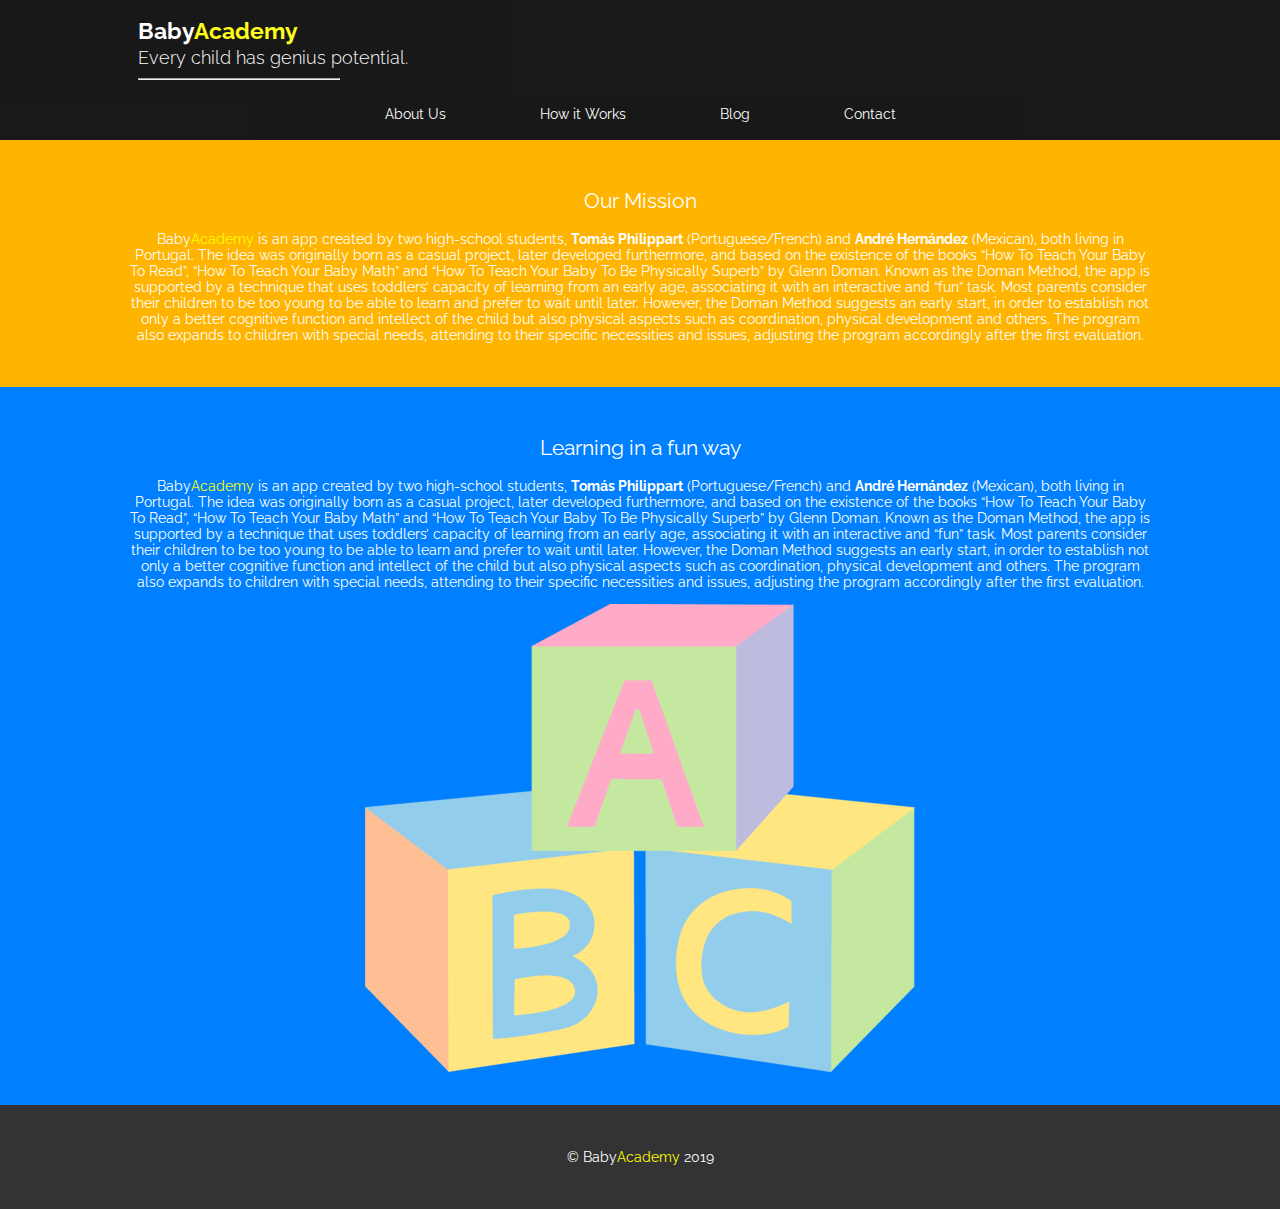
==== about.html @ 00920088 "Added about" ====
<!DOCTYPE html>
<html>

<head>
  <meta name="viewport" content="width=device-width, initial-scale=1.0">
  <meta name="theme-color" content="#1a1a1a" />
  <title> BabyAcademy</title>
  <link href="https://fonts.googleapis.com/css?family=Covered+By+Your+Grace|Raleway:100,500,600,800" rel="stylesheet">
  <link rel="stylesheet" type="text/css" href="./style.css">
  <link rel="shortcut icon" type="image/png" href="./images/favicon.png" />
</head>

<body>

  <header>
    <div class="banner">
      <br>
      <h1 id="title">Baby<a class="yellow">Academy<a> </h1>
      <h2 id="subtitle"> Every child has genius potential. </h2>
      <hr width=200vmin align=left>
    </div>
  </header>

  <nav class="menu" align="center">
    <ul>
      <li id="menu1"><a href=#> About Us </a></li>
      <li id="menu2"><a href=#> How it Works </a></li>
      <li id="menu3"><a href=#> Blog </a></li>
      <li id="menu4"><a href=#> Contact </a></li>
    </ul>
  </nav>

  <div class="info4">
    <h2> Our Mission</h2>
    <p> Baby<a class="yellow">Academy</a> is an app created by two high-school students, <strong>Tomás Philippart</strong> (Portuguese/French) and <strong>André Hernández</strong> (Mexican), both living in Portugal.
The idea was originally born as a casual project, later developed furthermore, and based on the existence of the books “How To Teach Your Baby To Read”, “How To Teach Your Baby Math” and “How To Teach Your Baby To Be Physically Superb” by Glenn Doman.
Known as the Doman Method, the app is supported by a technique that uses toddlers’ capacity of learning from an early age, associating it with an interactive and “fun” task. Most parents consider their children to be too young to be able to learn and prefer to wait until later. However, the Doman Method suggests an early start, in order to establish not only a better cognitive function and intellect of the child but also physical aspects such as coordination, physical development and others.
The program also expands to children with special needs, attending to their specific necessities and issues, adjusting the program accordingly after the first evaluation.
 </p>
  </div>

  <div class="info5">
    <h2> Learning in a fun way</h2>
    <p> Baby<a class="yellow">Academy</a> is an app created by two high-school students, <strong>Tomás Philippart</strong> (Portuguese/French) and <strong>André Hernández</strong> (Mexican), both living in Portugal.
The idea was originally born as a casual project, later developed furthermore, and based on the existence of the books “How To Teach Your Baby To Read”, “How To Teach Your Baby Math” and “How To Teach Your Baby To Be Physically Superb” by Glenn Doman.
Known as the Doman Method, the app is supported by a technique that uses toddlers’ capacity of learning from an early age, associating it with an interactive and “fun” task. Most parents consider their children to be too young to be able to learn and prefer to wait until later. However, the Doman Method suggests an early start, in order to establish not only a better cognitive function and intellect of the child but also physical aspects such as coordination, physical development and others.
The program also expands to children with special needs, attending to their specific necessities and issues, adjusting the program accordingly after the first evaluation.
 </p>
    <img src="./images/babyblocks.png">
  </div>


</body>

<footer>
  <div class="footer">
    <p>&copy; Baby<a class="yellow">Academy</a> 2019</p>
  </div>
</footer>

</html>
---- style.css ----
html {
  scroll-behavior: smooth;
}

body {
  font-family: 'Raleway', sans-serif;
  margin: 0;
  font-size: calc(9px + (16 - 9) * ((100vw - 300px) / (1600 - 300)));
  color: White;
}

header {
  padding-top: 10px;
  background: Black;
  opacity: 0.9;
  padding: 10px;
}

.banner {
  padding-left: 10vw;
  position: relative;
}

.banner hr {
  margin-top: 2vmin;
}

.banner a {
  text-decoration: none;
}

#title {
  font-size: calc(14px + (26 - 14) * ((100vw - 300px) / (1600 - 300)));
  color: white;
  font-weight: 700;
  line-height: .2em;
  display: inline;
}

.yellow {
  color: yellow;
}

#subtitle {
  font-size: calc(10px + (20 - 10) * ((100vw - 300px) / (1600 - 300)));
  color: White;
  line-height: .2em;
  font-weight: 300;
}

.menu {
  position: relative;
}

#menu1 {
  margin-right: 10vmin;
}

#menu2 {
  margin-right: 10vmin;
}

#menu3 {
  margin-right: 10vmin;
}

nav {
  display: flex;
  justify-content: center;
  background: Black;
  opacity: 0.9;
  padding-bottom: 2vmin;
  padding-top: 1vmin;
}

nav ul {
  margin: 0;
  padding: 0;
  list-style: none;
}

nav li {
  display: inline-block;
  font-size: calc(9px + (16 - 9) * ((100vw - 300px) / (1600 - 300)));
}

nav a {
  color: white;
  text-decoration: none;
}

nav a:hover {
  color: Gray;
}

nav a:active {
  color: yellow;
}

.get-started {
  background: url(./images/yellow.jpg);
  background-repeat: no-repeat;
  background-size: cover;
  height: 40vmax;
  position: relative;
  text-align: center;
}

.get-started .button {
  color: white;
  font-size: 3vmin;
  font-weight: 500;
  -webkit-transition-duration: 0.7s;
  transition-duration: 0.7s;
  padding-top: 25%;
  text-align: center;
  display: inline-block;
  padding: 15px 32px;
  background-color: rgba(0, 0, 0, 0.6);
  border-radius: 50px;
}

.get-started .button:hover {
  background-color: rgba(0, 0, 0, 0.8);
  font-weight: 600;
  color: red;
}

.get-started .button a {
  text-decoration: none;
}

h2, h2 a {
  color: white;
  font-weight: 400;
}

.get-started h2 {
  padding-left: 5%;
  padding-right: 5%;
  padding-top: 10%;
}

.info1 {
  background-color: rgba(0, 0, 0, 0.9);
  padding: 30px 0px;
  text-align: center;
}

.info1 p {
  padding-left: 10%;
  padding-right: 10%;
}

.info1 h2 {
  color: white;
}

.info1 img {
  width: 10vmax;
  display: inline-block;
  opacity: 0.7;
}

.info2 {
  background-color: rgba(0, 0, 0, 0.8);
  padding: 30px 0px;
  text-align: center;
}

.info2 p {
  padding-left: 10%;
  padding-right: 10%;
}

.info2 h2 {
  color: white;
}

.info2 img {
  width: 10vmax;
  display: inline-block;
}

.info3 {
  background-color: rgba(0, 0, 0, 0.9);
  padding: 30px 0px;
  text-align: center;
}

.info3 td {
  padding-left: 10%;
  padding-right: 10%;
}

.info3 h2 {
  color: white;
}

.info3 th {
  color: white;
  font-weight: 400;
  font-size: calc(14px + (25 - 14) * ((100vw - 300px) / (1600 - 300)));
}

.info3 td {
  font-weight: 300;
  text-align: center;
  font-size: calc(10px + (20 - 10) * ((100vw - 300px) / (1600 - 300)));
}

.info3 img {
  width: 10vmax;
  display: inline-block;
}

.footer {
  background-color: rgba(0, 0, 0, 0.8);
  padding: 30px 0px;
  text-align: center;
}

.footer p {
  padding-left: 10%;
  padding-right: 10%;
}

.info4 {
  background-color: #ffb400;
  padding: 30px 0px;
  text-align: center;
}

.info4 h2 {
  color: white;
}

.info4 p {
  padding-left: 10%;
  padding-right: 10%;
}

.info5 {
  background-color: #007FFF;
  padding: 30px 0px;
  text-align: center;
}

.info5 h2 {
  color: white;
}

.info5 p {
  padding-left: 10%;
  padding-right: 10%;
}
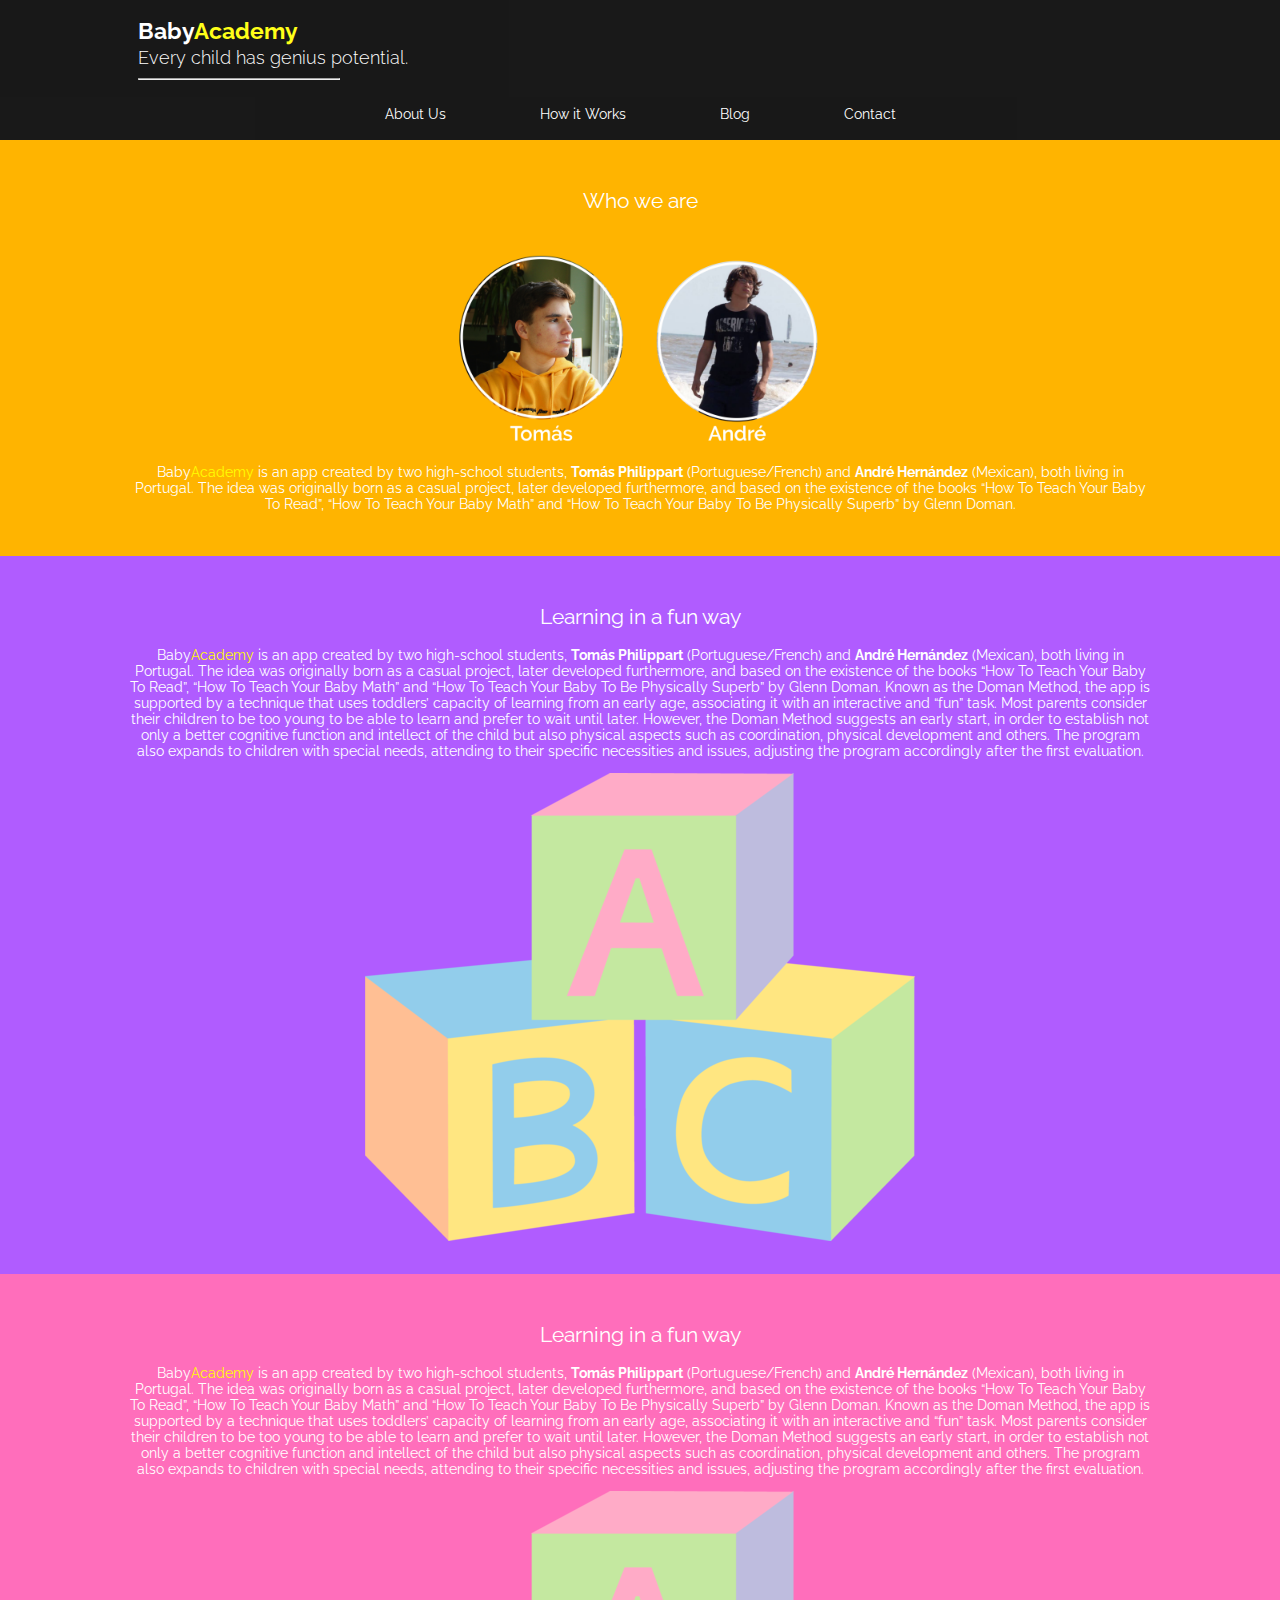
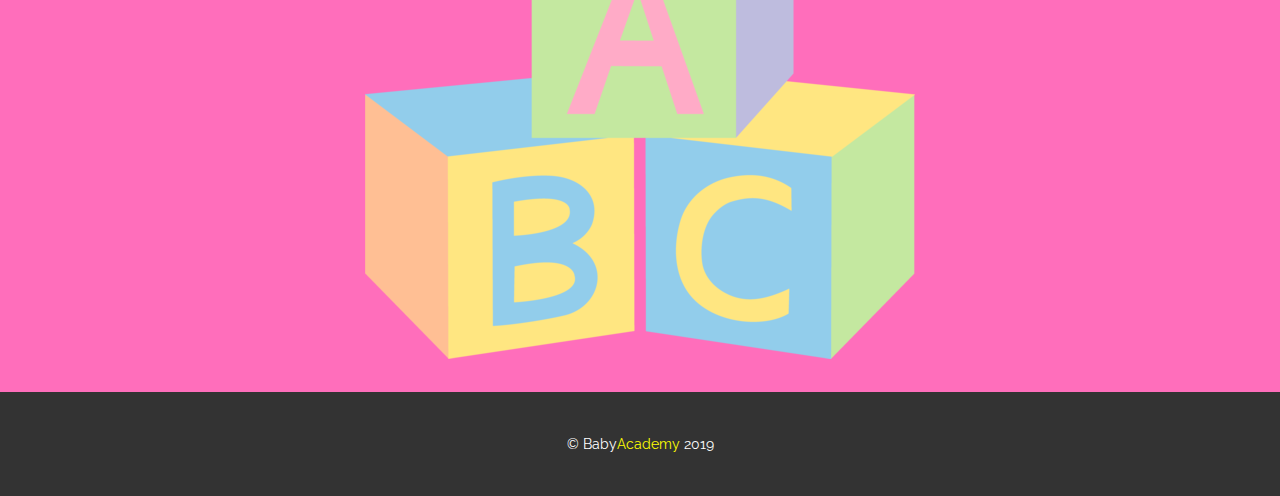
==== commit c7df98a5: "Changes to about page" ====
--- a/about.html
+++ b/about.html
@@ -23,7 +23,7 @@
 
   <nav class="menu" align="center">
     <ul>
-      <li id="menu1"><a href=#> About Us </a></li>
+      <li id="menu1" class="active"><a href=#> About Us </a></li>
       <li id="menu2"><a href=#> How it Works </a></li>
       <li id="menu3"><a href=#> Blog </a></li>
       <li id="menu4"><a href=#> Contact </a></li>
@@ -31,15 +31,24 @@
   </nav>
 
   <div class="info4">
-    <h2> Our Mission</h2>
+    <h2> Who we are</h2>
+    <img src="./images/founders.png">
+    <p> Baby<a class="yellow">Academy</a> is an app created by two high-school students, <strong>Tomás Philippart</strong> (Portuguese/French) and <strong>André Hernández</strong> (Mexican), both living in Portugal.
+The idea was originally born as a casual project, later developed furthermore, and based on the existence of the books “How To Teach Your Baby To Read”, “How To Teach Your Baby Math” and “How To Teach Your Baby To Be Physically Superb” by Glenn Doman.
+    
+  </div>
+
+  <div class="info5">
+    <h2> Learning in a fun way</h2>
     <p> Baby<a class="yellow">Academy</a> is an app created by two high-school students, <strong>Tomás Philippart</strong> (Portuguese/French) and <strong>André Hernández</strong> (Mexican), both living in Portugal.
 The idea was originally born as a casual project, later developed furthermore, and based on the existence of the books “How To Teach Your Baby To Read”, “How To Teach Your Baby Math” and “How To Teach Your Baby To Be Physically Superb” by Glenn Doman.
 Known as the Doman Method, the app is supported by a technique that uses toddlers’ capacity of learning from an early age, associating it with an interactive and “fun” task. Most parents consider their children to be too young to be able to learn and prefer to wait until later. However, the Doman Method suggests an early start, in order to establish not only a better cognitive function and intellect of the child but also physical aspects such as coordination, physical development and others.
 The program also expands to children with special needs, attending to their specific necessities and issues, adjusting the program accordingly after the first evaluation.
  </p>
+    <img src="./images/babyblocks.png">
   </div>
 
-  <div class="info5">
+  <div class="info6">
     <h2> Learning in a fun way</h2>
     <p> Baby<a class="yellow">Academy</a> is an app created by two high-school students, <strong>Tomás Philippart</strong> (Portuguese/French) and <strong>André Hernández</strong> (Mexican), both living in Portugal.
 The idea was originally born as a casual project, later developed furthermore, and based on the existence of the books “How To Teach Your Baby To Read”, “How To Teach Your Baby Math” and “How To Teach Your Baby To Be Physically Superb” by Glenn Doman.
--- a/style.css
+++ b/style.css
@@ -93,7 +93,7 @@
   color: Gray;
 }
 
-nav a:active {
+.menu .active {
   color: yellow;
 }
 
@@ -159,7 +159,6 @@
 .info1 img {
   width: 10vmax;
   display: inline-block;
-  opacity: 0.7;
 }
 
 .info2 {
@@ -240,8 +239,12 @@
   padding-right: 10%;
 }
 
+.info4 img {
+  width: 30vmax;
+}
+
 .info5 {
-  background-color: #007FFF;
+  background-color: #b05cff;
   padding: 30px 0px;
   text-align: center;
 }
@@ -254,3 +257,19 @@
   padding-left: 10%;
   padding-right: 10%;
 }
+
+
+.info6 {
+  background-color: #ff6ebb;
+  padding: 30px 0px;
+  text-align: center;
+}
+
+.info6 h2 {
+  color: white;
+}
+
+.info6 p {
+  padding-left: 10%;
+  padding-right: 10%;
+}
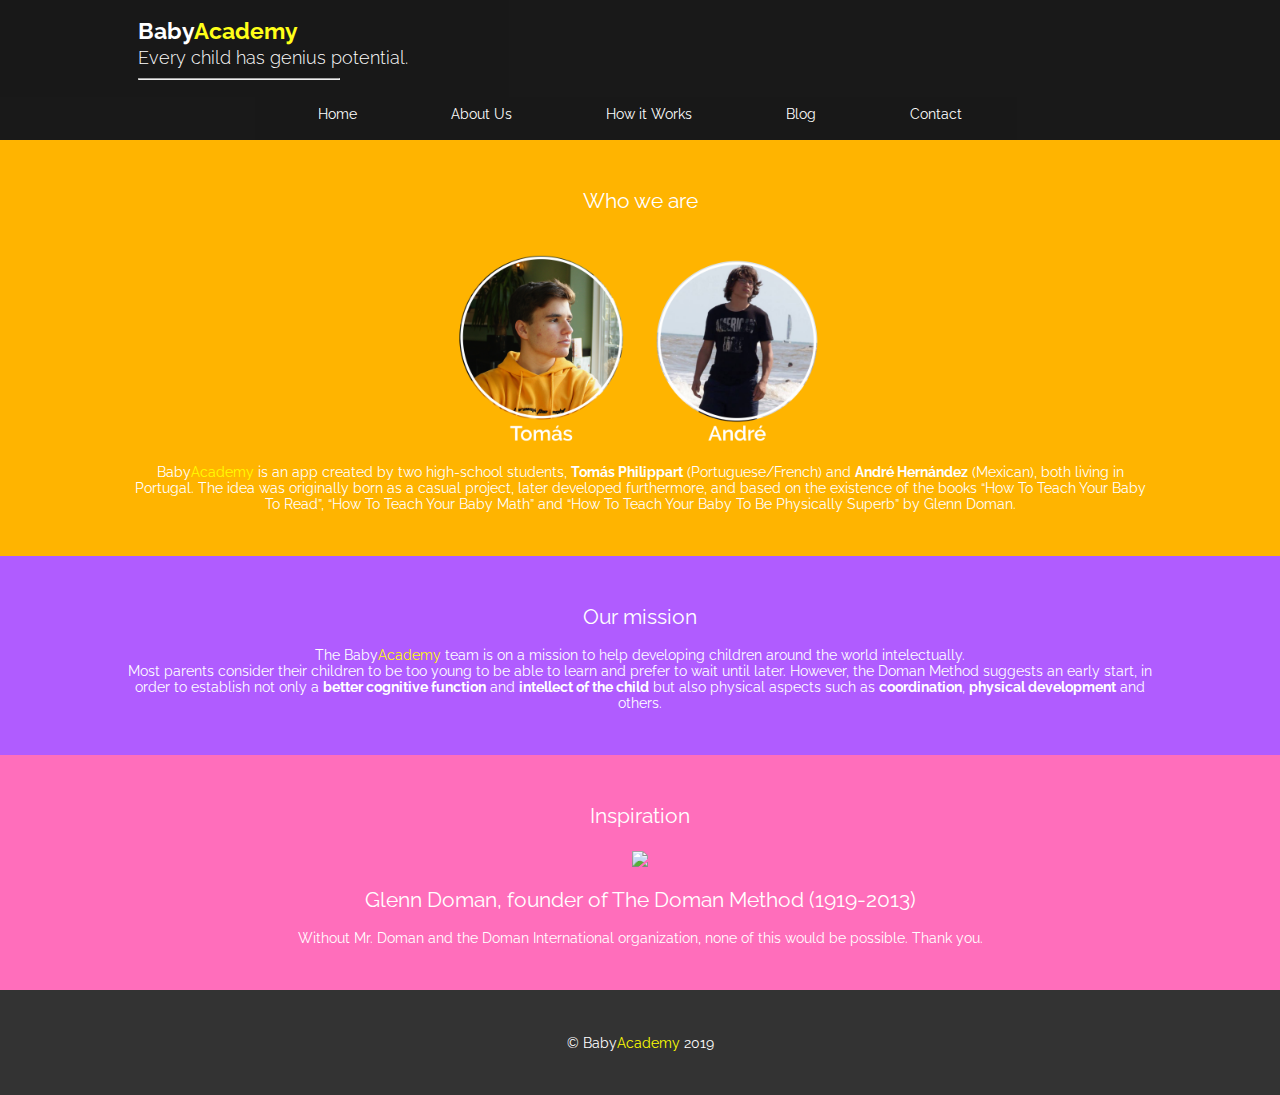
==== commit f7d7abee: "Removed link" ====
--- a/about.html
+++ b/about.html
@@ -15,7 +15,7 @@
   <header>
     <div class="banner">
       <br>
-      <h1 id="title">Baby<a class="yellow">Academy<a> </h1>
+      <h1 id="title">Baby<a class="yellow">Academy</a> </h1>
       <h2 id="subtitle"> Every child has genius potential. </h2>
       <hr width=200vmin align=left>
     </div>
@@ -23,8 +23,9 @@
 
   <nav class="menu" align="center">
     <ul>
-      <li id="menu1" class="active"><a href=#> About Us </a></li>
-      <li id="menu2"><a href=#> How it Works </a></li>
+      <li id="menu0"><a href=index.html> Home </a></li>
+      <li id="menu1" class="yellow"><a href=about.html> About Us </a></li>
+      <li id="menu2"><a href=howitworks.html> How it Works </a></li>
       <li id="menu3"><a href=#> Blog </a></li>
       <li id="menu4"><a href=#> Contact </a></li>
     </ul>
@@ -35,27 +36,21 @@
     <img src="./images/founders.png">
     <p> Baby<a class="yellow">Academy</a> is an app created by two high-school students, <strong>Tomás Philippart</strong> (Portuguese/French) and <strong>André Hernández</strong> (Mexican), both living in Portugal.
 The idea was originally born as a casual project, later developed furthermore, and based on the existence of the books “How To Teach Your Baby To Read”, “How To Teach Your Baby Math” and “How To Teach Your Baby To Be Physically Superb” by Glenn Doman.
-    
+
   </div>
 
   <div class="info5">
-    <h2> Learning in a fun way</h2>
-    <p> Baby<a class="yellow">Academy</a> is an app created by two high-school students, <strong>Tomás Philippart</strong> (Portuguese/French) and <strong>André Hernández</strong> (Mexican), both living in Portugal.
-The idea was originally born as a casual project, later developed furthermore, and based on the existence of the books “How To Teach Your Baby To Read”, “How To Teach Your Baby Math” and “How To Teach Your Baby To Be Physically Superb” by Glenn Doman.
-Known as the Doman Method, the app is supported by a technique that uses toddlers’ capacity of learning from an early age, associating it with an interactive and “fun” task. Most parents consider their children to be too young to be able to learn and prefer to wait until later. However, the Doman Method suggests an early start, in order to establish not only a better cognitive function and intellect of the child but also physical aspects such as coordination, physical development and others.
-The program also expands to children with special needs, attending to their specific necessities and issues, adjusting the program accordingly after the first evaluation.
- </p>
-    <img src="./images/babyblocks.png">
+    <h2> Our mission</h2>
+    <p> The Baby<a class="yellow">Academy</a> team is on a mission to help developing children around the world intelectually. <br>
+      Most parents consider their children to be too young to be able to learn and prefer to wait until later. However, the Doman Method suggests an early start, in order to establish not only a <strong>better cognitive function</strong> and <strong>intellect of the child</strong> but also physical aspects such as <strong>coordination</strong>, <strong>physical development</strong> and others.
+    </p>
   </div>
 
   <div class="info6">
-    <h2> Learning in a fun way</h2>
-    <p> Baby<a class="yellow">Academy</a> is an app created by two high-school students, <strong>Tomás Philippart</strong> (Portuguese/French) and <strong>André Hernández</strong> (Mexican), both living in Portugal.
-The idea was originally born as a casual project, later developed furthermore, and based on the existence of the books “How To Teach Your Baby To Read”, “How To Teach Your Baby Math” and “How To Teach Your Baby To Be Physically Superb” by Glenn Doman.
-Known as the Doman Method, the app is supported by a technique that uses toddlers’ capacity of learning from an early age, associating it with an interactive and “fun” task. Most parents consider their children to be too young to be able to learn and prefer to wait until later. However, the Doman Method suggests an early start, in order to establish not only a better cognitive function and intellect of the child but also physical aspects such as coordination, physical development and others.
-The program also expands to children with special needs, attending to their specific necessities and issues, adjusting the program accordingly after the first evaluation.
- </p>
-    <img src="./images/babyblocks.png">
+    <h2> Inspiration</h2>
+    <img src="./images/glenn_doman.png">
+    <h2> Glenn Doman, founder of The Doman Method (1919-2013)</h2>
+    <p> Without Mr. Doman and the Doman International organization, none of this would be possible. Thank you.
   </div>
 
 
--- a/style.css
+++ b/style.css
@@ -25,10 +25,6 @@
   margin-top: 2vmin;
 }
 
-.banner a {
-  text-decoration: none;
-}
-
 #title {
   font-size: calc(14px + (26 - 14) * ((100vw - 300px) / (1600 - 300)));
   color: white;
@@ -37,13 +33,17 @@
   display: inline;
 }
 
+#title a {
+  text-decoration: none
+}
+
 .yellow {
   color: yellow;
 }
 
 #subtitle {
   font-size: calc(10px + (20 - 10) * ((100vw - 300px) / (1600 - 300)));
-  color: White;
+  color: white;
   line-height: .2em;
   font-weight: 300;
 }
@@ -52,6 +52,10 @@
   position: relative;
 }
 
+#menu0 {
+  margin-right: 10vmin;
+}
+
 #menu1 {
   margin-right: 10vmin;
 }
@@ -64,7 +68,7 @@
   margin-right: 10vmin;
 }
 
-nav {
+.menu {
   display: flex;
   justify-content: center;
   background: Black;
@@ -73,13 +77,16 @@
   padding-top: 1vmin;
 }
 
-nav ul {
+.menu ul {
   margin: 0;
   padding: 0;
   list-style: none;
-}
-
-nav li {
+  text-align: center;
+  display:inline-block;
+  vertical-align:top;
+}
+
+.menu li {
   display: inline-block;
   font-size: calc(9px + (16 - 9) * ((100vw - 300px) / (1600 - 300)));
 }
@@ -93,7 +100,8 @@
   color: Gray;
 }
 
-.menu .active {
+
+nav a:active {
   color: yellow;
 }
 
@@ -143,7 +151,7 @@
 
 .info1 {
   background-color: rgba(0, 0, 0, 0.9);
-  padding: 30px 0px;
+  padding: 30px 0;
   text-align: center;
 }
 
@@ -163,7 +171,7 @@
 
 .info2 {
   background-color: rgba(0, 0, 0, 0.8);
-  padding: 30px 0px;
+  padding: 30px 0;
   text-align: center;
 }
 
@@ -183,7 +191,7 @@
 
 .info3 {
   background-color: rgba(0, 0, 0, 0.9);
-  padding: 30px 0px;
+  padding: 30px 0;
   text-align: center;
 }
 
@@ -215,7 +223,7 @@
 
 .footer {
   background-color: rgba(0, 0, 0, 0.8);
-  padding: 30px 0px;
+  padding: 30px 0;
   text-align: center;
 }
 
@@ -226,10 +234,17 @@
 
 .info4 {
   background-color: #ffb400;
-  padding: 30px 0px;
-  text-align: center;
-}
-
+  padding: 30px 0;
+  text-align: center;
+}
+
+.info7 .fundamentals {
+  background-color: inherit;
+}
+
+.info7 .fundamentals li {
+  list-style: none;
+}
 .info4 h2 {
   color: white;
 }
@@ -245,7 +260,7 @@
 
 .info5 {
   background-color: #b05cff;
-  padding: 30px 0px;
+  padding: 30px 0;
   text-align: center;
 }
 
@@ -261,15 +276,44 @@
 
 .info6 {
   background-color: #ff6ebb;
-  padding: 30px 0px;
+  padding: 30px 0;
   text-align: center;
 }
 
 .info6 h2 {
   color: white;
+  padding-left:5%;
+  padding-right:5%;
 }
 
 .info6 p {
   padding-left: 10%;
   padding-right: 10%;
 }
+
+.info6 img {
+  padding-top: 5px;
+  width: 20vmax;
+}
+
+.info7 {
+  background-color: #ffb400;
+  padding: 30px 0;
+  text-align: center;
+}
+
+.info7 .fundamentals {
+  background-color: inherit;
+}
+
+.info7 .fundamentals li {
+  list-style: none;
+}
+.info7 h2 {
+  color: white;
+}
+
+.info7 p {
+  padding-left: 10%;
+  padding-right: 10%;
+}
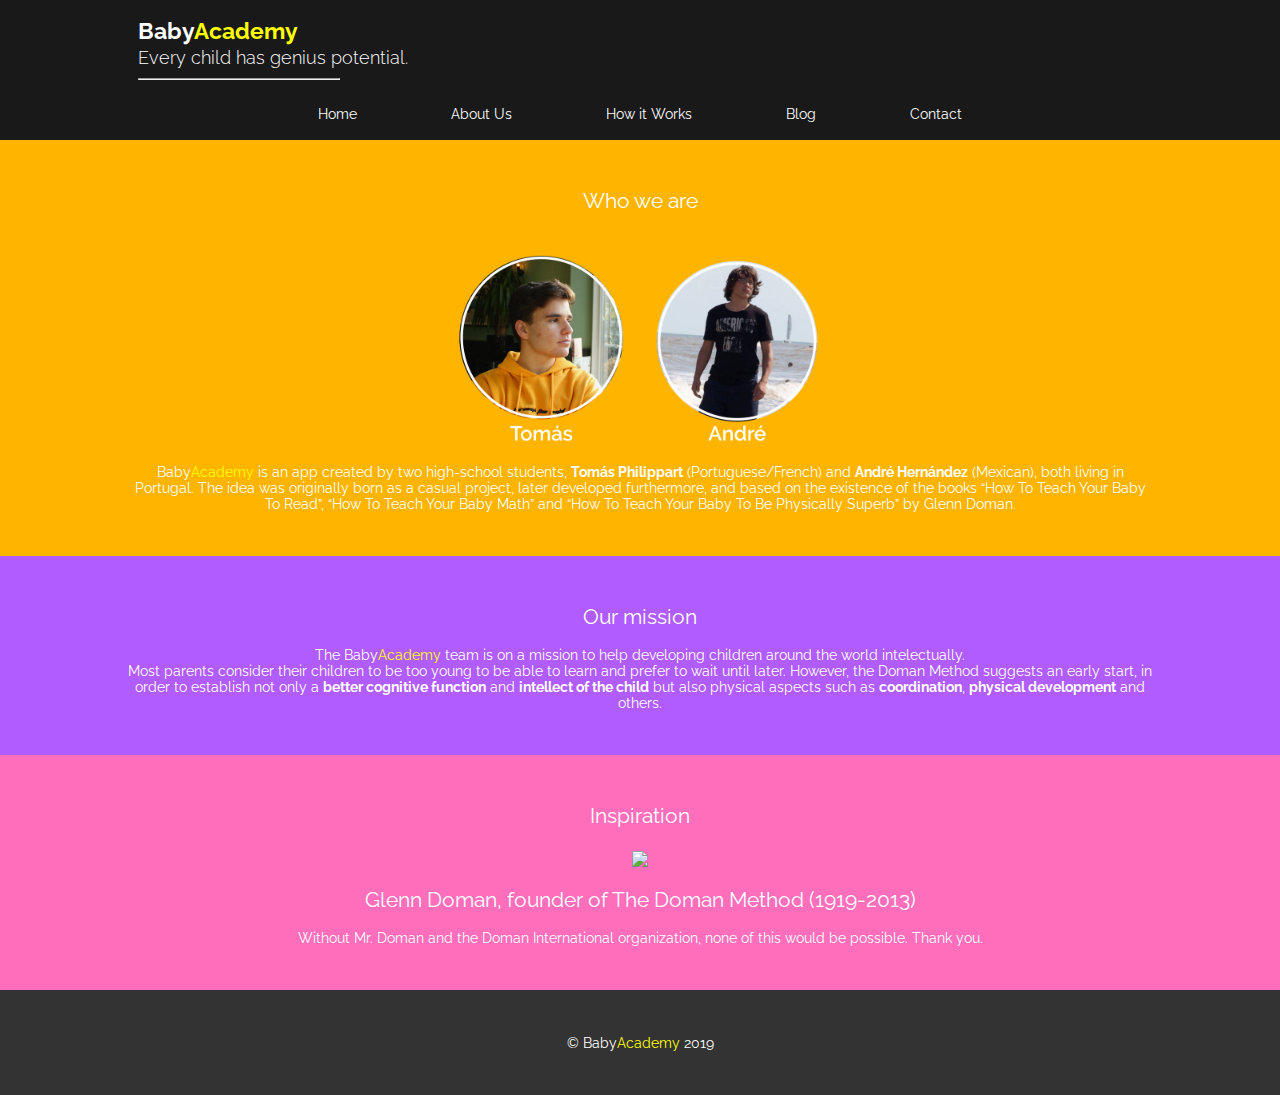
==== commit 805736de: "Added small new features" ====
--- a/about.html
+++ b/about.html
@@ -1,13 +1,14 @@
 <!DOCTYPE html>
-<html>
+<html lang="en">
 
 <head>
   <meta name="viewport" content="width=device-width, initial-scale=1.0">
   <meta name="theme-color" content="#1a1a1a" />
-  <title> BabyAcademy</title>
+  <title> BabyAcademy - About</title>
   <link href="https://fonts.googleapis.com/css?family=Covered+By+Your+Grace|Raleway:100,500,600,800" rel="stylesheet">
-  <link rel="stylesheet" type="text/css" href="./style.css">
+  <link rel="stylesheet" type="text/css" href="./styles/style.css">
   <link rel="shortcut icon" type="image/png" href="./images/favicon.png" />
+  <script src="./scripts/script.js"> </script>
 </head>
 
 <body>
@@ -26,7 +27,7 @@
       <li id="menu0"><a href=index.html> Home </a></li>
       <li id="menu1" class="yellow"><a href=about.html> About Us </a></li>
       <li id="menu2"><a href=howitworks.html> How it Works </a></li>
-      <li id="menu3"><a href=#> Blog </a></li>
+      <li id="menu3"><a href=blog.html> Blog </a></li>
       <li id="menu4"><a href=#> Contact </a></li>
     </ul>
   </nav>
--- a/styles/style.css
+++ b/styles/style.css
@@ -0,0 +1,334 @@
+html {
+  scroll-behavior: smooth;
+}
+
+body {
+  font-family: 'Raleway', sans-serif;
+  margin: 0;
+  font-size: calc(9px + (16 - 9) * ((100vw - 300px) / (1600 - 300)));
+  color: White;
+}
+
+header {
+  padding-top: 10px;
+  background-color: rgba(0, 0, 0, 0.9);
+  padding: 10px;
+}
+
+.banner {
+  padding-left: 10vw;
+  position: relative;
+}
+
+.banner hr {
+  margin-top: 2vmin;
+}
+
+#title {
+  font-size: calc(14px + (26 - 14) * ((100vw - 300px) / (1600 - 300)));
+  color: white;
+  font-weight: 700;
+  line-height: .2em;
+  display: inline;
+}
+
+#title a {
+  text-decoration: none
+}
+
+.yellow {
+  color: yellow;
+}
+
+#subtitle {
+  font-size: calc(10px + (20 - 10) * ((100vw - 300px) / (1600 - 300)));
+  color: white;
+  line-height: .2em;
+  font-weight: 300;
+}
+
+
+#menu0 {
+  margin-right: 10vmin;
+}
+
+#menu1 {
+  margin-right: 10vmin;
+}
+
+#menu2 {
+  margin-right: 10vmin;
+}
+
+#menu3 {
+  margin-right: 10vmin;
+}
+
+.menu {
+  display: flex;
+  justify-content: center;
+  background-color: rgba(0, 0, 0, 0.9);
+  padding-bottom: 2vmin;
+  padding-top: 1vmin;
+}
+
+.menu ul {
+  margin: 0;
+  padding: 0;
+  list-style: none;
+  text-align: center;
+  display:inline-block;
+  vertical-align:top;
+}
+
+.menu li {
+  display: inline-block;
+  font-size: calc(9px + (16 - 9) * ((100vw - 300px) / (1600 - 300)));
+}
+
+nav a {
+  color: white;
+  text-decoration: none;
+}
+
+nav a:hover {
+  color: Gray;
+}
+
+
+nav a:active {
+  color: yellow;
+}
+
+.get-started {
+  background: url(../images/yellow.jpg);
+  background-color:#000;
+  background-size: cover;
+  height: 30vmax;
+  position: relative;
+  text-align: center;
+  transition: all 0.6s ease;
+}
+
+
+.get-started .button {
+  color: white;
+  font-size: 3vmin;
+  font-weight: 500;
+  -webkit-transition-duration: 0.7s;
+  transition-duration: 0.7s;
+  padding-top: 25%;
+  text-align: center;
+  display: inline-block;
+  padding: 15px 32px;
+  background-color: rgba(0, 0, 0, 0.6);
+  border-radius: 50px;
+}
+
+.get-started .button:hover {
+  background-color: rgba(0, 0, 0, 0.8);
+  font-weight: 600;
+  color: red;
+}
+
+.get-started .button a {
+  text-decoration: none;
+}
+
+h2, h2 a {
+  color: white;
+  font-weight: 400;
+}
+
+.get-started h2 {
+  padding-left: 5%;
+  padding-right: 5%;
+  padding-top: 10%;
+  margin-top: 0;
+}
+
+.info1 {
+  background-color: rgba(0, 0, 0, 0.9);
+  padding: 30px 0;
+  text-align: center;
+  transition: 0.6s ease;
+}
+
+.info1 p {
+  padding-left: 10%;
+  padding-right: 10%;
+}
+
+.info1 h2 {
+  color: white;
+}
+
+.info1 img {
+  width: 10vmax;
+  display: inline-block;
+}
+
+.info1:hover
+{
+  background: #b05cff;
+}
+
+
+.info2 {
+  background-color: rgba(0, 0, 0, 0.8);
+  padding: 30px 0;
+  text-align: center;
+  transition: 0.6s ease;
+}
+
+.info2 p {
+  padding-left: 10%;
+  padding-right: 10%;
+}
+
+.info2 h2 {
+  color: white;
+}
+
+.info2 img {
+  width: 10vmax;
+  display: inline-block;
+}
+
+.info2:hover
+{
+  background: #ff6ebb;
+}
+
+
+.info3 {
+  background-color: rgba(0, 0, 0, 0.9);
+  padding: 30px 0;
+  text-align: center;
+  transition: 0.6s ease;
+}
+
+.info3 td {
+  padding-left: 10%;
+  padding-right: 10%;
+}
+
+.info3 h2 {
+  color: white;
+}
+
+.info3 th {
+  color: white;
+  font-weight: 400;
+  font-size: calc(14px + (25 - 14) * ((100vw - 300px) / (1600 - 300)));
+}
+
+.info3 td {
+  font-weight: 300;
+  text-align: center;
+  font-size: calc(10px + (20 - 10) * ((100vw - 300px) / (1600 - 300)));
+}
+
+.info3 img {
+  width: 10vmax;
+  display: inline-block;
+}
+
+.info3:hover
+{
+  background: #ffb400;
+}
+
+
+.footer {
+  background-color: rgba(0, 0, 0, 0.8);
+  padding: 30px 0;
+  text-align: center;
+}
+
+.footer p {
+  padding-left: 10%;
+  padding-right: 10%;
+}
+
+.info4 {
+  background-color: #ffb400;
+  padding: 30px 0;
+  text-align: center;
+    transition: 0.6s ease;
+}
+
+.info4:hover {
+  background-color: #aa7800;
+}
+
+.info4 h2 {
+  color: white;
+}
+
+.info4 p {
+  padding-left: 10%;
+  padding-right: 10%;
+}
+
+.info4 img {
+  width: 30vmax;
+}
+
+#hidden {
+  display: block;
+}
+
+.info5 {
+  background-color: #b05cff;
+  padding: 30px 0;
+  text-align: center;
+  transition: 0.6s ease;
+}
+
+.info5 h2 {
+  color: white;
+}
+
+.info5 p {
+  padding-left: 10%;
+  padding-right: 10%;
+}
+
+.info5 img {
+  padding-top: 5px;
+  width: 25vmax;
+  overflow: auto;
+  display: inline-block;
+}
+
+.info5:hover {
+  background-color: #8707ff;
+}
+
+.info6 {
+  background-color: #ff6ebb;
+  padding: 30px 0;
+  text-align: center;
+  transition: 0.6s ease;
+}
+
+.info6 h2 {
+  color: white;
+  padding-left:5%;
+  padding-right:5%;
+}
+
+.info6 p {
+  padding-left: 10%;
+  padding-right: 10%;
+}
+
+.info6 img {
+  padding-top: 5px;
+  width: 20vmax;
+}
+
+.info6:hover {
+  background-color: #ff1993;
+}
